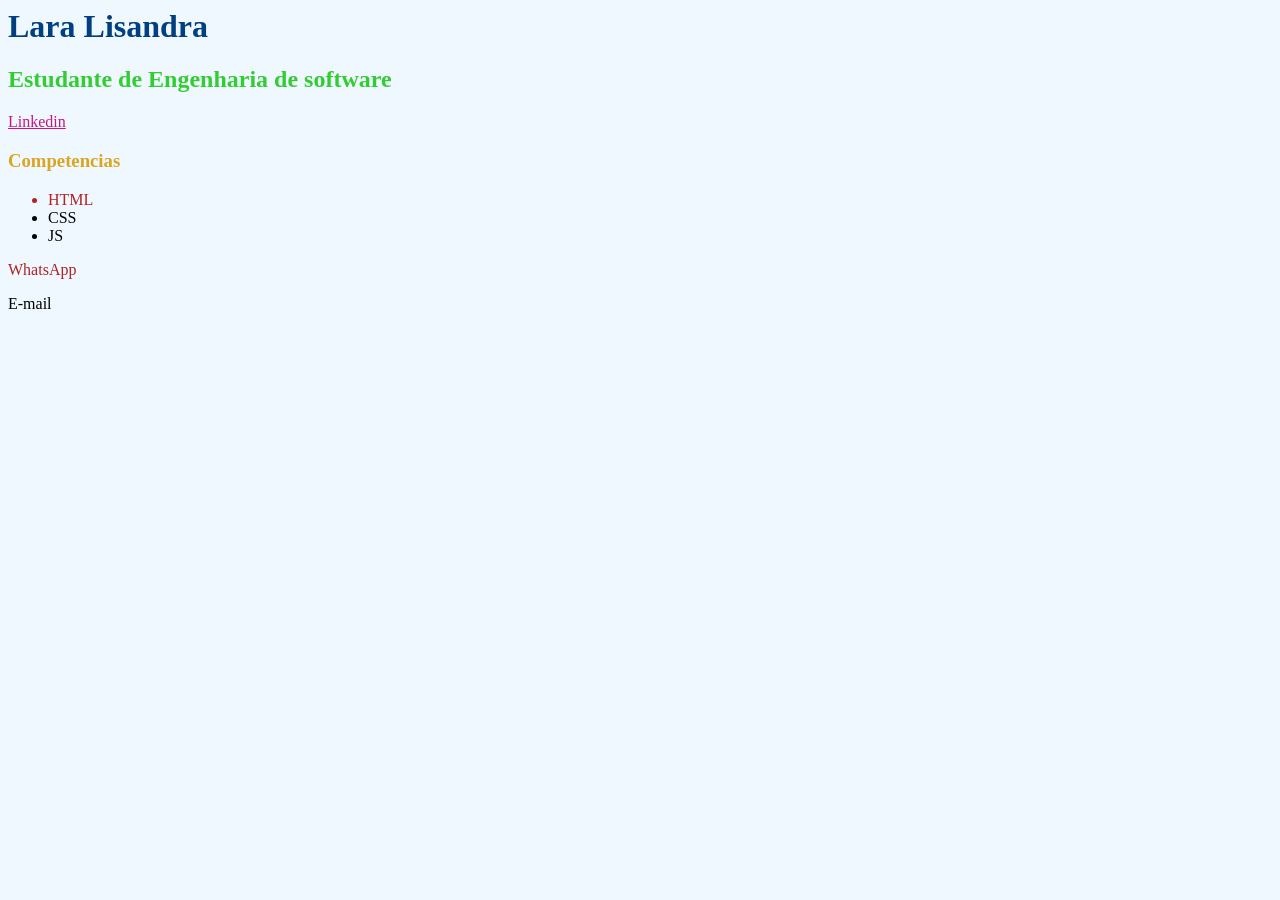
==== index.html @ 7b44a1c6 "aula" ====
<html>
    <head>
    <style>
        h1 {
            color: #004080;
        }
 
        #profissao {
            color: #32CD32;
        }
 
        .competencias {
            color: #DAA520;
        }
 
        li.destaque {
            color: #B22222;
        }
 
        div > p {
            color: #B22222;
        }
 
        a[target="_blank"] {color: #C71585;}
 
        body {
            background-color: #F0F8FF;
        }
 
    </style>
    <link rel="stylesheet" href="https://rcmp-code.github.io/S05-IHM/cadex.css">
</head>
    <body>
 
        <h1> Lara Lisandra</h1>
        <h2 id="profissao"> Estudante de Engenharia de software</h2>
        <a href="https://www.linkedin.com/in/pedro-machado-dev/" target="_blank">
            <p> Linkedin</p></a>
        <h3 class="competencias"> Competencias</h3>
        <ul class="lista">
            <li class="destaque"> HTML </li>
            <li> CSS </li>
            <li> JS </li>
        </ul>
        <div><p> WhatsApp </p></div>
        <div onclick='enviarEmail()'>E-mail</div>
    <p id="msm"></p>
 
    <script>
        function enviarEmail() {
        document.getElementById("msm").innerHTML = "CPF Clonado";
        document.getElementById("msm").style.color = "ghostwhite";
 
 
        let lista = document.querySelector(".lista");
        let novoItem = document.createElement("li");
        novoItem.textContent = "Framework";
        novoItem.classList.add("destaque");
        lista.appendChild(novoItem);
        }
 
    document.getElementById("msm").addEventListener("click", function(){document.getElementById("profissao").style.color = "red";});
    </script>
 
</body>
</html>
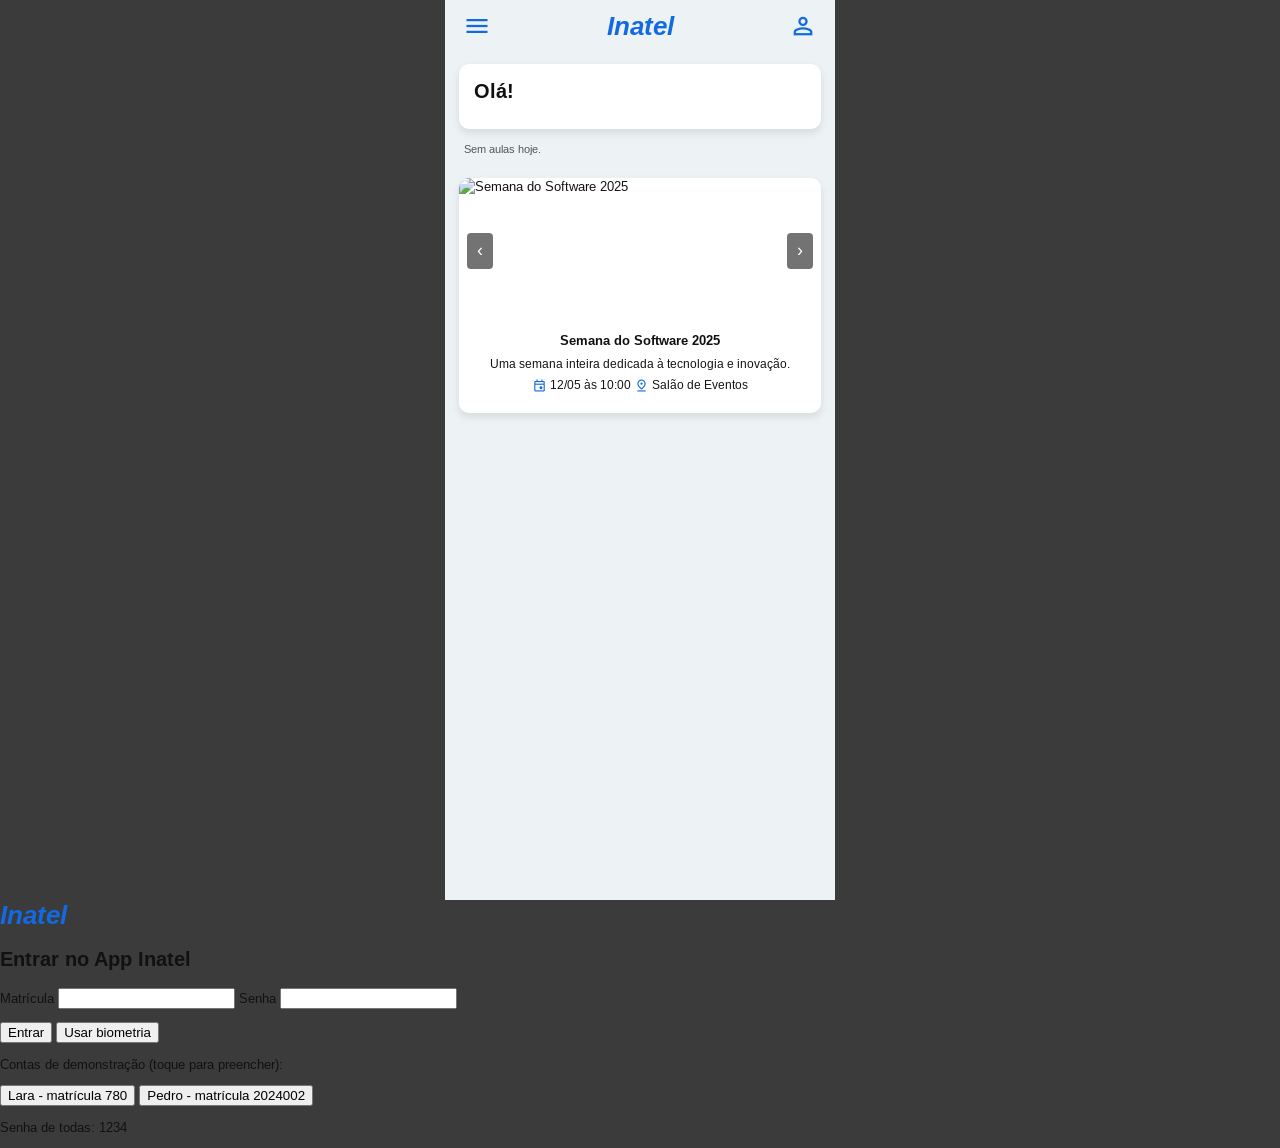
==== commit 11fda0cb: "Add files via upload" ====
--- a/index.html
+++ b/index.html
@@ -1,66 +1,141 @@
-<html>
-    <head>
-    <style>
-        h1 {
-            color: #004080;
-        }
- 
-        #profissao {
-            color: #32CD32;
-        }
- 
-        .competencias {
-            color: #DAA520;
-        }
- 
-        li.destaque {
-            color: #B22222;
-        }
- 
-        div > p {
-            color: #B22222;
-        }
- 
-        a[target="_blank"] {color: #C71585;}
- 
-        body {
-            background-color: #F0F8FF;
-        }
- 
-    </style>
-    <link rel="stylesheet" href="https://rcmp-code.github.io/S05-IHM/cadex.css">
-</head>
-    <body>
- 
-        <h1> Lara Lisandra</h1>
-        <h2 id="profissao"> Estudante de Engenharia de software</h2>
-        <a href="https://www.linkedin.com/in/pedro-machado-dev/" target="_blank">
-            <p> Linkedin</p></a>
-        <h3 class="competencias"> Competencias</h3>
-        <ul class="lista">
-            <li class="destaque"> HTML </li>
-            <li> CSS </li>
-            <li> JS </li>
-        </ul>
-        <div><p> WhatsApp </p></div>
-        <div onclick='enviarEmail()'>E-mail</div>
-    <p id="msm"></p>
- 
-    <script>
-        function enviarEmail() {
-        document.getElementById("msm").innerHTML = "CPF Clonado";
-        document.getElementById("msm").style.color = "ghostwhite";
- 
- 
-        let lista = document.querySelector(".lista");
-        let novoItem = document.createElement("li");
-        novoItem.textContent = "Framework";
-        novoItem.classList.add("destaque");
-        lista.appendChild(novoItem);
-        }
- 
-    document.getElementById("msm").addEventListener("click", function(){document.getElementById("profissao").style.color = "red";});
-    </script>
- 
-</body>
-</html>
+<!DOCTYPE html>
+<html lang="pt-BR">
+  <head>
+    <meta charset="UTF-8">
+    <meta name="viewport" content="width=device-width, initial-scale=1.0">
+    <title>App Inatel</title>
+    <link rel="preconnect" href="https://fonts.googleapis.com">
+    <link rel="preconnect" href="https://fonts.gstatic.com" crossorigin>
+    <link href="https://fonts.googleapis.com/css2?family=Arimo:wght@400;700&display=swap" rel="stylesheet">
+    <!-- Ícones (menu, perfil, avisos...) -->
+    <link href="https://fonts.googleapis.com/css2?family=Material+Symbols+Outlined" rel="stylesheet">
+    <link rel="stylesheet" href="./style.css">
+  </head>
+  <body>
+    <div class="app">
+
+      <!-- Barra superior: menu | logo | perfil -->
+      <header class="topo">
+        <button class="icone-btn" onclick="openMenu()" aria-label="Abrir menu">
+          <span class="material-symbols-outlined">menu</span>
+        </button>
+        <span class="logo">Inatel</span>
+        <button class="icone-btn" onclick="irPara('perfil')" aria-label="Perfil e conta">
+          <span class="material-symbols-outlined">person</span>
+        </button>
+      </header>
+
+      <!-- Menu lateral (usa openMenu/closeMenu do professor) -->
+      <div id="menu_aba">
+        <div class="menu-fundo" onclick="closeMenu()"></div>
+        <nav class="menu-painel" aria-label="Menu principal">
+          <div class="menu-titulo">
+            <b>Menu</b>
+            <button class="icone-btn" onclick="closeMenu()" aria-label="Fechar menu">
+              <span class="material-symbols-outlined">close</span>
+            </button>
+          </div>
+          <button class="menu-item ativo" data-view="home" onclick="irPara('home')">
+            <span class="material-symbols-outlined">home</span> Início
+          </button>
+          <button class="menu-item" data-view="notas" onclick="irPara('notas')">
+            <span class="material-symbols-outlined">grading</span> Notas
+          </button>
+          <button class="menu-item" data-view="horarios" onclick="irPara('horarios')">
+            <span class="material-symbols-outlined">schedule</span> Horários
+          </button>
+          <button class="menu-item" data-view="aditamento" onclick="irPara('aditamento')">
+            <span class="material-symbols-outlined">event_repeat</span> Aditamento
+          </button>
+          <button class="menu-item" data-view="financeiro" onclick="irPara('financeiro')">
+            <span class="material-symbols-outlined">payments</span> Financeiro
+          </button>
+          <button class="menu-item" data-view="biblioteca" onclick="irPara('biblioteca')">
+            <span class="material-symbols-outlined">local_library</span> Biblioteca
+          </button>
+          <button class="menu-item separado" onclick="sair()">
+            <span class="material-symbols-outlined">switch_account</span> Trocar de conta
+          </button>
+        </nav>
+      </div>
+
+      <main>
+        <!-- INÍCIO -->
+        <section id="view-home" class="view ativa">
+          <div class="cartao boas-vindas">
+            <h1 id="saudacao">Olá!</h1>
+            <ul id="avisos"></ul>
+          </div>
+
+          <aulas-component id="componente"></aulas-component>
+
+          <div class="carousel-container">
+            <button id="prevBtn" class="seta esquerda" aria-label="Evento anterior">‹</button>
+            <div class="carousel"></div>
+            <button id="nextBtn" class="seta direita" aria-label="Próximo evento">›</button>
+          </div>
+        </section>
+
+        <!-- NOTAS -->
+        <section id="view-notas" class="view">
+          <h2>Notas</h2>
+          <div id="lista-notas"></div>
+        </section>
+
+        <!-- HORÁRIOS -->
+        <section id="view-horarios" class="view">
+          <h2>Horário da semana</h2>
+          <aulas-component dia="todas"></aulas-component>
+        </section>
+
+        <!-- FINANCEIRO e ADITAMENTO (mesmo componente, telas diferentes) -->
+        <section id="view-financeiro" class="view">
+          <financeiro-component id="financeiro"></financeiro-component>
+        </section>
+
+        <!-- PERFIL -->
+        <section id="view-perfil" class="view">
+          <h2>Perfil</h2>
+          <div class="cartao perfil">
+            <span class="material-symbols-outlined avatar">account_circle</span>
+            <h3 id="perfil-nome"></h3>
+            <p id="perfil-dados"></p>
+          </div>
+          <button class="btn-principal" onclick="sair()">Trocar de conta</button>
+        </section>
+
+        <!-- BIBLIOTECA -->
+        <section id="view-biblioteca" class="view">
+          <h2>Biblioteca</h2>
+          <div class="cartao"><p>Em breve.</p></div>
+        </section>
+      </main>
+    </div>
+
+    <!-- LOGIN / TROCA DE CONTA -->
+    <section id="login" class="login ativa">
+      <span class="logo">Inatel</span>
+      <h1>Entrar no App Inatel</h1>
+      <div class="login-form">
+        <label>Matrícula
+          <input id="login-matricula" inputmode="numeric" autocomplete="username">
+        </label>
+        <label>Senha
+          <input id="login-senha" type="password" autocomplete="current-password">
+        </label>
+        <p id="login-erro" class="login-erro" role="alert"></p>
+        <button type="button" class="btn-principal" onclick="fazerLogin()">Entrar</button>
+        <button type="button" class="btn-sec" onclick="entrarComBiometria()">Usar biometria</button>
+      </div>
+
+      <div class="contas-demo">
+        <p>Contas de demonstração (toque para preencher):</p>
+        <button type="button" class="btn-sec" onclick="preencherLogin('780')">Lara - matrícula 780</button>
+        <button type="button" class="btn-sec" onclick="preencherLogin('2024002')">Pedro - matrícula 2024002</button>
+        <p class="dica">Senha de todas: 1234</p>
+      </div>
+    </section>
+
+    <script src="./script.js"></script>
+  </body>
+</html>
--- a/style.css
+++ b/style.css
@@ -0,0 +1,247 @@
+:root {
+  --frequencia: #126ae2;
+  --nota: #126ae2;
+  --prova: #126ae2;
+  --cor-text: #333333;
+
+  /* Variáveis dos temas (temaInatel/temaLim/temaDark em script.js sobrescrevem) */
+  --cor-click: #126ae2;
+  --cor-back1: #edf2f4;
+}
+
+* { box-sizing: border-box; }
+
+/* Fora do "celular": fundo escuro, como no app do professor */
+html, body {
+  margin: 0;
+  min-height: 100%;
+  background: #3b3b3b;
+}
+
+body {
+  font-family: "Arimo", sans-serif;
+  font-size: 13px;
+  color: #111;
+}
+
+/* ---------- Moldura do app (largura de celular, centralizada) ---------- */
+.app {
+  position: relative;
+  width: 100%;
+  max-width: 390px;
+  min-height: 100vh;
+  margin: 0 auto;
+  background: var(--cor-back1);
+}
+
+/* ---------- Barra superior ---------- */
+.topo {
+  position: sticky;
+  top: 0;
+  z-index: 10;
+  display: flex;
+  align-items: center;
+  justify-content: space-between;
+  padding: 6px 12px;
+  background: var(--cor-back1);
+}
+
+.logo {
+  font-size: 26px;
+  font-weight: 700;
+  font-style: italic;
+  color: var(--cor-click);
+}
+
+.icone-btn {
+  display: flex;
+  align-items: center;
+  justify-content: center;
+  width: 40px;
+  height: 40px;
+  padding: 0;
+  border: 0;
+  background: none;
+  color: var(--cor-click);
+  cursor: pointer;
+}
+
+.icone-btn .material-symbols-outlined { font-size: 28px; }
+
+.icone-btn:focus-visible,
+.menu-item:focus-visible,
+.seta:focus-visible {
+  outline: 2px solid #111;
+  outline-offset: 2px;
+}
+
+/* ---------- Menu lateral ---------- */
+#menu_aba {
+  display: none; /* openMenu() troca para block */
+  position: fixed;
+  top: 0;
+  bottom: 0;
+  left: 50%;
+  width: 100%;
+  max-width: 390px;
+  transform: translateX(-50%);
+  z-index: 30;
+}
+
+.menu-fundo {
+  position: absolute;
+  inset: 0;
+  background: rgba(0, 0, 0, 0.45);
+}
+
+.menu-painel {
+  position: absolute;
+  top: 0;
+  bottom: 0;
+  left: 0;
+  width: 75%;
+  padding: 8px 0;
+  background: white;
+  box-shadow: 4px 0 12px rgba(0, 0, 0, 0.2);
+  animation: entrar-menu 0.2s ease-out;
+}
+
+@keyframes entrar-menu {
+  from { transform: translateX(-100%); }
+  to { transform: translateX(0); }
+}
+
+.menu-titulo {
+  display: flex;
+  align-items: center;
+  justify-content: space-between;
+  padding: 0 8px 8px 16px;
+  border-bottom: 1px solid #e3e8ee;
+  font-size: 16px;
+}
+
+.menu-item {
+  display: flex;
+  align-items: center;
+  gap: 12px;
+  width: 100%;
+  padding: 14px 16px;
+  border: 0;
+  background: none;
+  font-family: inherit;
+  font-size: 15px;
+  color: #333;
+  text-align: left;
+  cursor: pointer;
+}
+
+.menu-item .material-symbols-outlined { color: var(--cor-click); }
+.menu-item:hover { background: #f1f4f7; }
+.menu-item.ativo { background: #e3edfb; font-weight: 700; }
+
+/* ---------- Telas ---------- */
+.view { display: none; padding: 0 14px 28px; }
+.view.ativa { display: block; }
+.view h2 { margin: 12px 0 4px; font-size: 18px; }
+
+.cartao {
+  background: white;
+  padding: 15px;
+  margin: 12px 0;
+  border-radius: 10px;
+  box-shadow: 0 4px 8px rgba(0, 0, 0, 0.1);
+}
+
+.boas-vindas h1 { margin: 0 0 10px; font-size: 20px; }
+
+#avisos { list-style: none; margin: 0; padding: 0; }
+
+#avisos li {
+  display: flex;
+  align-items: flex-start;
+  gap: 8px;
+  padding: 6px 0;
+  font-size: 12px;
+}
+
+#avisos li.clicavel { cursor: pointer; }
+#avisos li.clicavel:hover { text-decoration: underline; }
+#avisos .material-symbols-outlined { font-size: 18px; color: var(--cor-click); }
+
+/* ---------- Notas (usa as etiquetas do professor) ---------- */
+.titulo_aula {
+  font-weight: bold;
+  font-size: 15px;
+  padding: 0 5px;
+  white-space: nowrap;
+  overflow: hidden;
+  text-overflow: ellipsis;
+}
+
+.lables { display: flex; margin-top: 10px; }
+
+.lable-prova,
+.lable-frequencia,
+.lable-nota {
+  background-color: var(--prova);
+  padding: 7px 15px;
+  margin-bottom: 10px;
+  border-radius: 500px;
+  text-align: center;
+  margin-right: 10px;
+}
+
+.lable-frequencia { background-color: var(--frequencia); }
+.lable-nota { background-color: var(--nota); }
+
+.p_lable {
+  font-size: 13px;
+  color: white;
+  white-space: nowrap;
+  overflow: hidden;
+  text-overflow: ellipsis;
+}
+
+.nota-vermelho { background-color: #d32f2f; }
+.nota-laranja { background-color: #fbc02d; color: #000; }
+.nota-verde { background-color: #388e3c; }
+
+/* ---------- Carrossel de eventos ---------- */
+.carousel-container {
+  position: relative;
+  overflow: hidden;
+  margin: 20px 0;
+  border-radius: 10px;
+  background: white;
+  box-shadow: 0 4px 8px rgba(0, 0, 0, 0.1);
+}
+
+.carousel { display: flex; transition: transform 0.4s ease; }
+.carousel .card { min-width: 100%; }
+.carousel .card img { display: block; width: 100%; height: 140px; object-fit: cover; }
+.carousel .info { padding: 14px; text-align: center; }
+.carousel .info h3 { margin: 0 0 8px; font-size: 13px; }
+.carousel .info p { margin: 6px 0; font-size: 12px; }
+.carousel .icon { font-size: 15px; vertical-align: middle; color: var(--cor-click); }
+
+.seta {
+  position: absolute;
+  top: 55px;
+  width: 26px;
+  height: 36px;
+  border: 0;
+  border-radius: 4px;
+  background: rgba(0, 0, 0, 0.55);
+  color: white;
+  font-size: 18px;
+  cursor: pointer;
+  z-index: 2;
+}
+
+.seta.esquerda { left: 8px; }
+.seta.direita { right: 8px; }
+
+@media (prefers-reduced-motion: reduce) {
+  .carousel { transition: none; }
+  .menu-painel { animation: none; }
+}
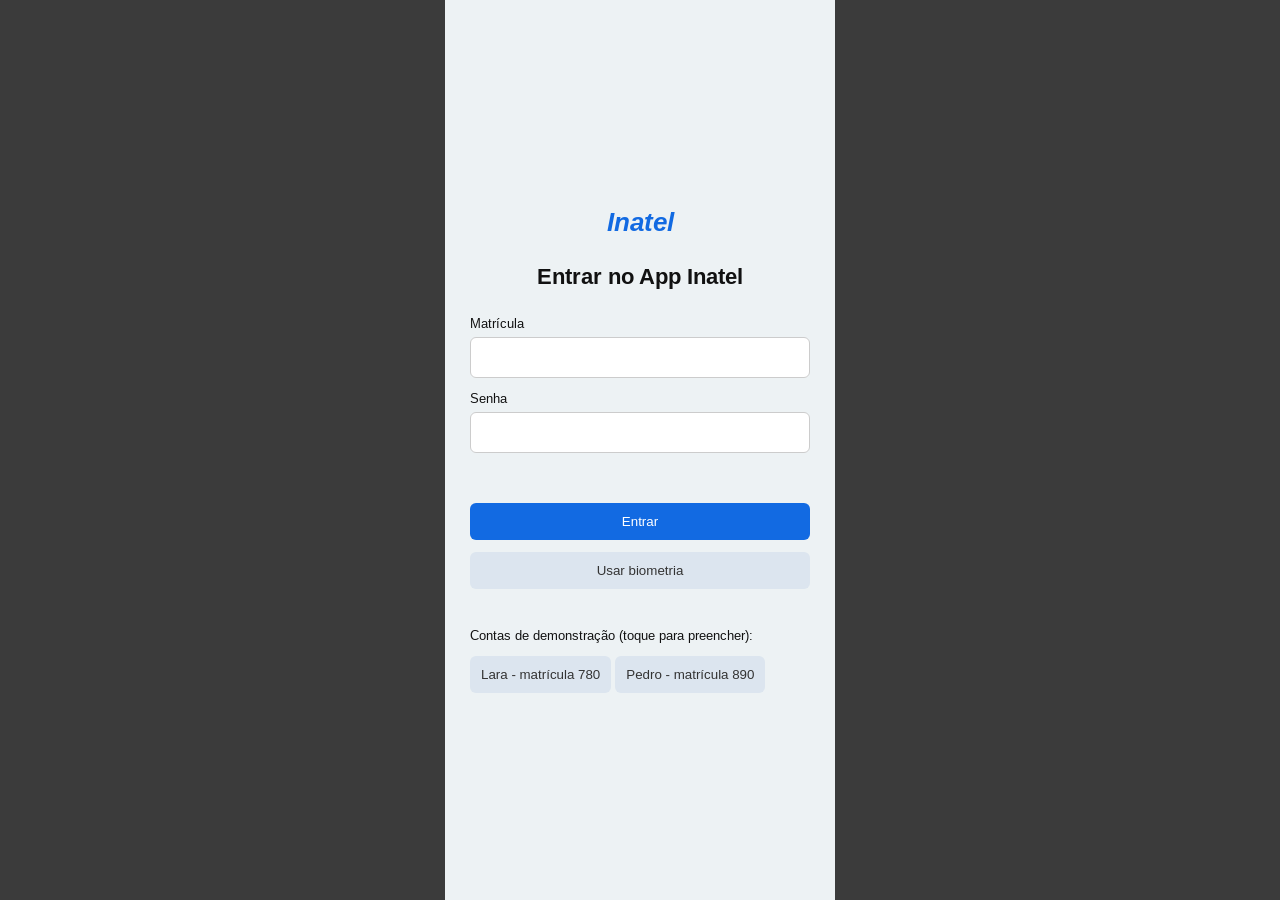
==== commit f2adc17b: "organização git" ====
--- a/index.html
+++ b/index.html
@@ -44,9 +44,6 @@
           <button class="menu-item" data-view="horarios" onclick="irPara('horarios')">
             <span class="material-symbols-outlined">schedule</span> Horários
           </button>
-          <button class="menu-item" data-view="aditamento" onclick="irPara('aditamento')">
-            <span class="material-symbols-outlined">event_repeat</span> Aditamento
-          </button>
           <button class="menu-item" data-view="financeiro" onclick="irPara('financeiro')">
             <span class="material-symbols-outlined">payments</span> Financeiro
           </button>
@@ -84,8 +81,8 @@
 
         <!-- HORÁRIOS -->
         <section id="view-horarios" class="view">
-          <h2>Horário da semana</h2>
-          <aulas-component dia="todas"></aulas-component>
+         <h2>Horários</h2>
+         <div id="quadro-horarios" class="quadro"></div>
         </section>
 
         <!-- FINANCEIRO e ADITAMENTO (mesmo componente, telas diferentes) -->
@@ -131,8 +128,8 @@
       <div class="contas-demo">
         <p>Contas de demonstração (toque para preencher):</p>
         <button type="button" class="btn-sec" onclick="preencherLogin('780')">Lara - matrícula 780</button>
-        <button type="button" class="btn-sec" onclick="preencherLogin('2024002')">Pedro - matrícula 2024002</button>
-        <p class="dica">Senha de todas: 1234</p>
+        <button type="button" class="btn-sec" onclick="preencherLogin('890')">Pedro - matrícula 890</button>
+      <!-- <p class="dica">Senha de todas: 1234</p>-->
       </div>
     </section>
 
--- a/style.css
+++ b/style.css
@@ -244,4 +244,122 @@
 @media (prefers-reduced-motion: reduce) {
   .carousel { transition: none; }
   .menu-painel { animation: none; }
+}
+/* ---------- Tela de login ---------- */
+
+.login {
+  display: none;
+}
+
+.login.ativa {
+  display: flex;
+  position: fixed;
+  top: 0;
+  left: 50%;
+  transform: translateX(-50%);
+  width: 100%;
+  max-width: 390px;
+  min-height: 100vh;
+  padding: 25px;
+  background: var(--cor-back1);
+  z-index: 100;
+  flex-direction: column;
+  align-items: center;
+  justify-content: center;
+}
+
+.login h1 {
+  font-size: 22px;
+  text-align: center;
+  margin: 25px 0;
+}
+
+.login-form {
+  display: flex;
+  flex-direction: column;
+  width: 100%;
+  gap: 12px;
+}
+
+.login-form label {
+  display: flex;
+  flex-direction: column;
+  gap: 6px;
+}
+
+.login-form input {
+  width: 100%;
+  padding: 12px;
+  border: 1px solid #ccc;
+  border-radius: 6px;
+}
+
+.contas-demo {
+  width: 100%;
+  margin-top: 25px;
+}
+
+.btn-principal,
+.btn-sec {
+  padding: 11px;
+  border-radius: 6px;
+  border: none;
+  cursor: pointer;
+}
+
+.btn-principal {
+  background: var(--cor-click);
+  color: white;
+}
+
+.btn-sec {
+  background: #dce5ef;
+  color: #333;
+}
+/* ---------- Quadro de horários ---------- */
+.quadro {
+  display: grid;
+  grid-template-columns: 52px repeat(6, 1fr);
+  gap: 4px;
+  margin: 12px 0;
+}
+
+.quadro .cab {
+  padding: 6px 0;
+  text-align: center;
+  font-size: 11px;
+  font-weight: 700;
+  color: var(--cor-click);
+}
+
+.quadro .hora {
+  display: flex;
+  align-items: center;
+  justify-content: center;
+  min-height: 42px;
+  border-radius: 6px;
+  background: var(--cor-click);
+  color: white;
+  font-size: 11px;
+  font-weight: 700;
+}
+
+.quadro .celula {
+  display: flex;
+  flex-direction: column;
+  align-items: center;
+  justify-content: center;
+  min-height: 42px;
+  border-radius: 6px;
+  background: #dfe6ec;
+  font-size: 10px;
+  line-height: 1.3;
+  text-align: center;
+}
+
+.quadro .celula.aula {
+  background: white;
+  color: #333;
+  font-weight: 700;
+  box-shadow: 0 2px 4px rgba(0, 0, 0, 0.15);
 }
